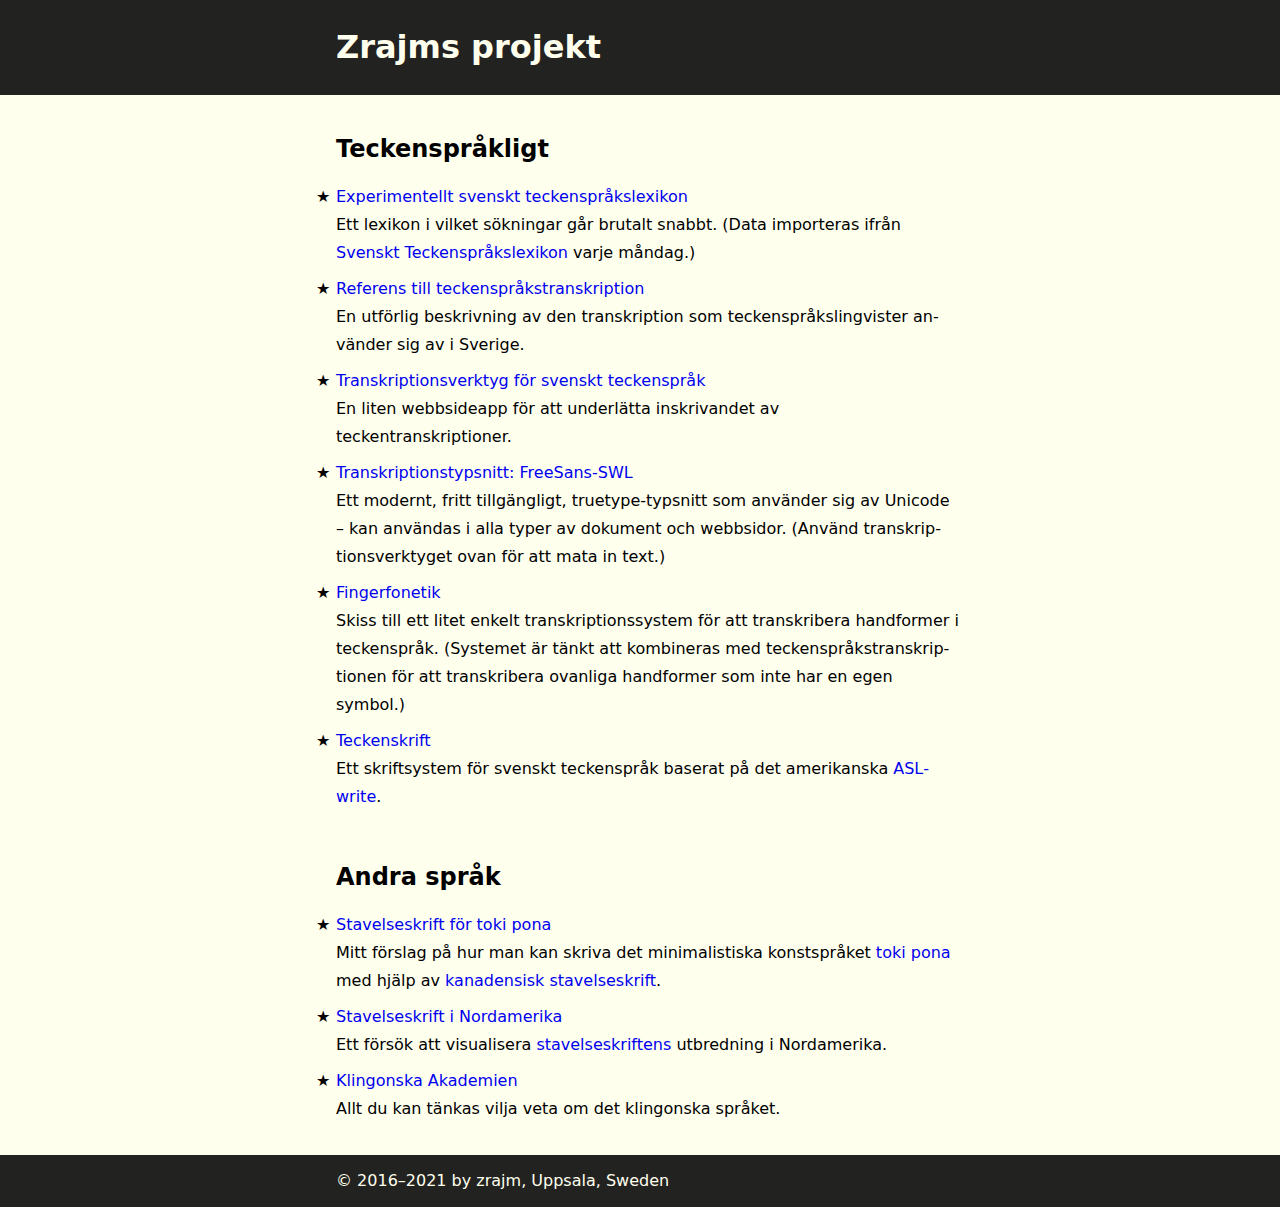
==== index.html @ 60e944eb "Fiddled a bit with CSS" ====
<!DOCTYPE html><!--*- ispell-dictionary: "sv"; js-indent-level: 2; css-indent-offset: 2 -*-->
<!-- Copyright (c) 2016–2021 by zrajm. License: GPLv2 -->
<meta charset="utf-8">
<meta name="viewport" content="width=device-width,initial-scale=1">
<meta name="description" content="Zrajm projekt: Mestadels saker om teckenspråk.">
<title>Zrajms projekt</title>
<link rel=icon href="data:,">
<style>
  @font-face {
    font-family: 'Noto Sans Display';
    font-style: normal;
    src: url('noto-sans-display.woff2');
    font-weight: 1 999;
    font-stretch: 1% 500%;
    font-display: swap;
  }
  @font-face {
    font-family: 'Noto Sans Display';
    font-style: italic;
    src: url('noto-sans-display-italic.woff2');
    font-weight: 1 999;
    font-stretch: 1% 500%;
    font-display: swap;
  }
  html {
    line-height: 1.75rem;
    background: #ffe;
    font-size: 16px;
    font-family: 'Noto Sans Display', sans;
    font-weight: 300;
  }
  body {
    max-width: 42rem;
    margin: auto;
  }
  header, footer {
    background: #000d;
    color: #ffe;
    padding: .75rem 1rem .75rem 2rem;
  }
  header { box-shadow: 0 -9999px 0 9999px #000d; margin-bottom: 1.5rem; }
  footer { box-shadow: 0 9999px 0 9999px #000d; margin-top: 1rem; }
  dl {
    padding: 0 1rem 1rem 2rem;
    hyphens: auto; -ms-hyphens: auto; -moz-hyphens: auto; -webkit-hyphens: auto;
  }
  dt:before {
    float: left;
    content: '★';
    position: relative;
    width: 0;
    left: -1.25rem;
  }
  dt {
    margin-top: .5rem;
    font-weight: 500;
  }
  dd {
    margin: 0;
  }
  a:not(:hover) { text-decoration: none; }
  h1 { font-size: 32px; font-weight: 800; }
  h2 { font-size: 24px; font-weight: 600; padding: 1rem 2rem 0; }
</style>
<header lang="sv">
  <h1>Zrajms projekt</h1>
</header>
<h2>Teckenspråkligt</h2>
<dl lang="sv">
  <dt><a href="/teckentranskription/lexicon.html">Experimentellt svenskt teckenspråkslexikon</a>
  <dd>Ett lexikon i vilket sökningar går brutalt snabbt. (Data importeras
    ifrån <a href="//teckensprakslexikon.su.se/">Svenskt
    Teckenspråkslexikon</a> varje måndag.)

  <dt><a href="/teckentranskription/intro.html">Referens till teckenspråkstranskription</a>
  <dd>En utförlig beskrivning av den transkription som teckenspråkslingvister
    använder sig av i Sverige.

  <dt><a href="/teckentranskription">Transkriptionsverktyg för svenskt teckenspråk</a>
  <dd>En liten webbsideapp för att underlätta inskrivandet av
    teckentranskriptioner.

  <dt><a href="/teckentranskription/freesans-swl.html">Transkriptionstypsnitt: FreeSans-SWL</a>
  <dd>Ett modernt, fritt tillgängligt, truetype-typsnitt som använder sig av
    Unicode – kan användas i alla typer av dokument och webbsidor. (Använd
    transkriptionsverktyget ovan för att mata in text.)

  <dt><a href="fingerfonetik/">Fingerfonetik</a>
  <dd>Skiss till ett litet enkelt transkriptionssystem för att transkribera
    handformer i teckenspråk. (Systemet är tänkt att kombineras med
    teckenspråkstranskriptionen för att transkribera ovanliga handformer som
    inte har en egen symbol.)

  <dt><a href="teckenskrift/">Teckenskrift</a>
  <dd>Ett skriftsystem för svenskt teckenspråk baserat på det
    amerikanska <a href="//aslwrite.com/">ASLwrite</a>.
</dl>
<h2>Andra språk</h2>
<dl lang="sv">
  <dt><a href="toki-pona-syllabics/">Stavelseskrift för toki pona</a>
  <dd>Mitt förslag på hur man kan skriva det minimalistiska
    konstspråket <a href="//en.wikipedia.org/wiki/Toki_Pona">toki pona</a> med
    hjälp
    av <a href="//en.wikipedia.org/wiki/Canadian_Aboriginal_syllabics">kanadensisk
    stavelseskrift</a>.

  <dt><a href="langtree/">Stavelseskrift i Nordamerika</a>
  <dd>Ett försök att
    visualisera <a href="//en.wikipedia.org/wiki/Canadian_Aboriginal_syllabics">stavelseskriftens</a>
    utbredning i Nordamerika.

  <dt><a href="http://klingonska.org">Klingonska Akademien</a>
  <dd>Allt du kan tänkas vilja veta om det klingonska språket.
</dl>
<footer>© 2016–2021 by zrajm, Uppsala, Sweden</footer>
<!--[eof]-->
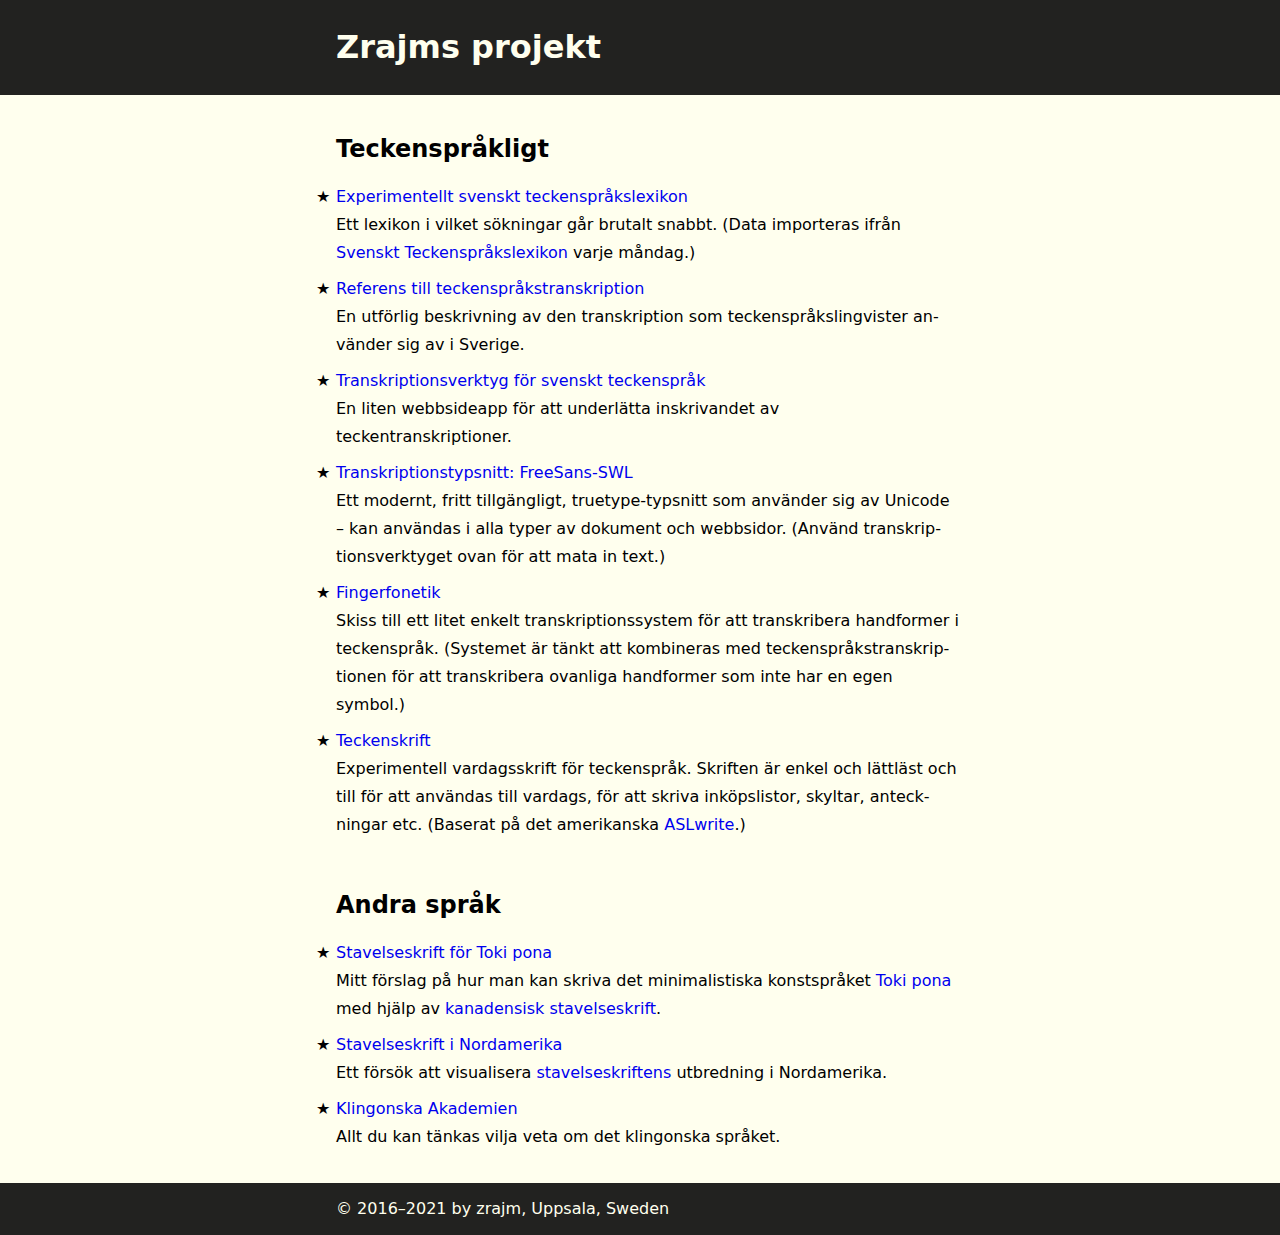
==== commit cd95730f: "Updated description of 'teckenskrift'" ====
--- a/index.html
+++ b/index.html
@@ -92,14 +92,16 @@
     inte har en egen symbol.)
 
   <dt><a href="teckenskrift/">Teckenskrift</a>
-  <dd>Ett skriftsystem för svenskt teckenspråk baserat på det
-    amerikanska <a href="//aslwrite.com/">ASLwrite</a>.
+  <dd>Experimentell vardagsskrift för teckenspråk. Skriften är enkel och
+    lättläst och till för att användas till vardags, för att skriva
+    inköpslistor, skyltar, anteckningar etc. (Baserat på det
+    amerikanska <a href="//aslwrite.com/">ASLwrite</a>.)
 </dl>
 <h2>Andra språk</h2>
 <dl lang="sv">
-  <dt><a href="toki-pona-syllabics/">Stavelseskrift för toki pona</a>
+  <dt><a href="toki-pona-syllabics/">Stavelseskrift för Toki pona</a>
   <dd>Mitt förslag på hur man kan skriva det minimalistiska
-    konstspråket <a href="//en.wikipedia.org/wiki/Toki_Pona">toki pona</a> med
+    konstspråket <a href="//en.wikipedia.org/wiki/Toki_Pona">Toki pona</a> med
     hjälp
     av <a href="//en.wikipedia.org/wiki/Canadian_Aboriginal_syllabics">kanadensisk
     stavelseskrift</a>.
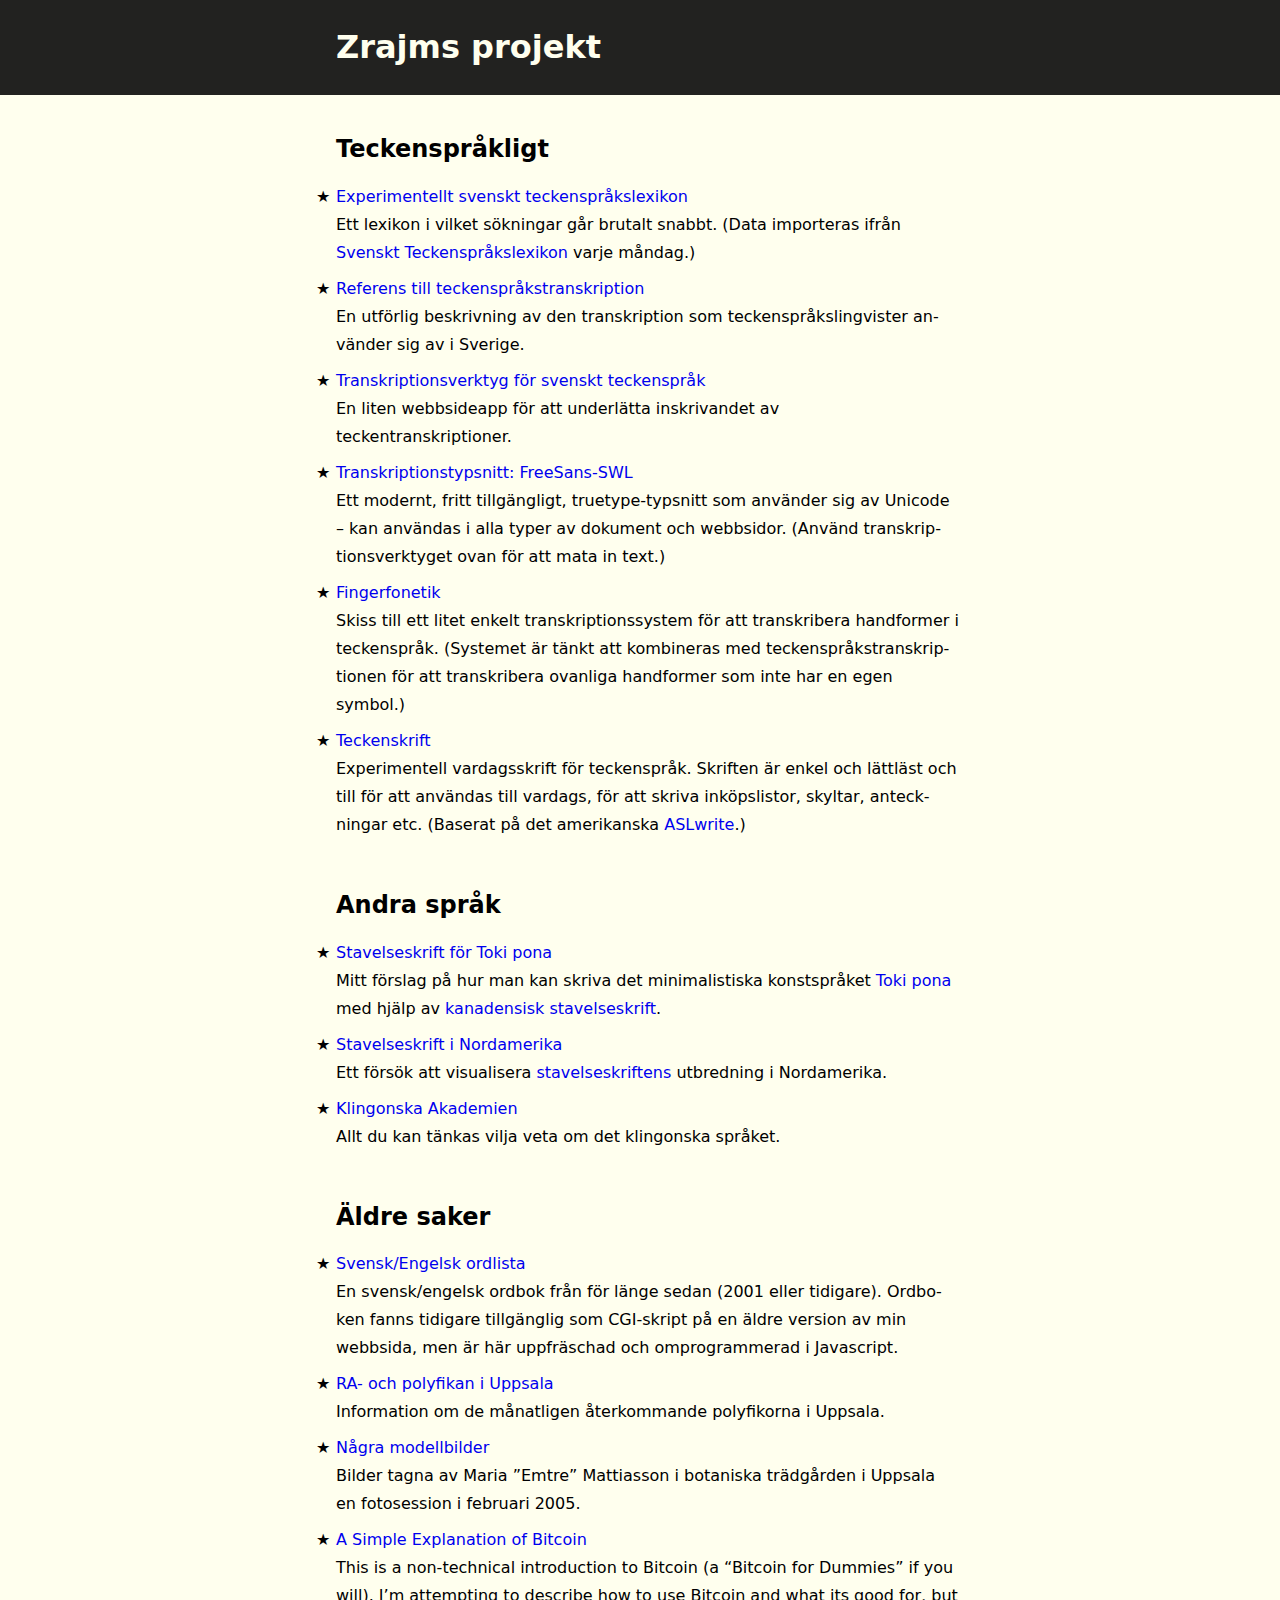
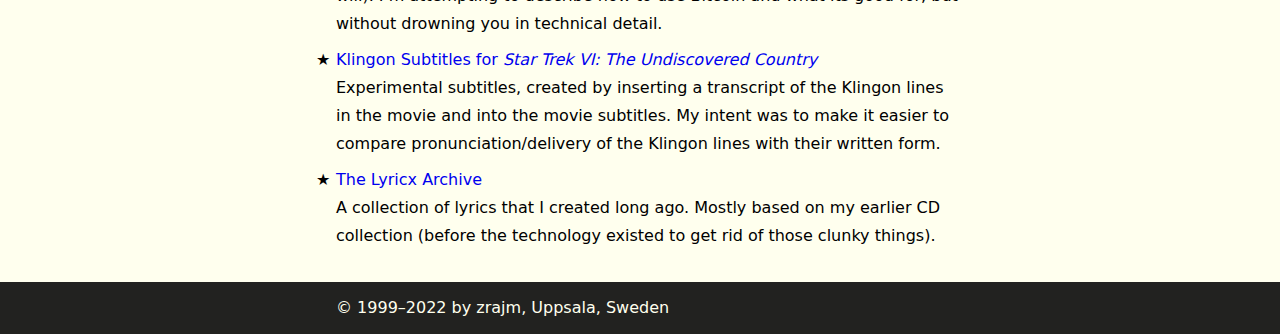
==== commit 958f05e2: "Added link to Klingon subtitles for ST6" ====
--- a/index.html
+++ b/index.html
@@ -1,5 +1,5 @@
 <!DOCTYPE html><!--*- ispell-dictionary: "sv"; js-indent-level: 2; css-indent-offset: 2 -*-->
-<!-- Copyright (c) 2016–2021 by zrajm. License: GPLv2 -->
+<!-- Copyright (c) 1999–2022 by zrajm. License: GPLv2 -->
 <meta charset="utf-8">
 <meta name="viewport" content="width=device-width,initial-scale=1">
 <meta name="description" content="Zrajm projekt: Mestadels saker om teckenspråk.">
@@ -114,5 +114,36 @@
   <dt><a href="http://klingonska.org">Klingonska Akademien</a>
   <dd>Allt du kan tänkas vilja veta om det klingonska språket.
 </dl>
-<footer>© 2016–2021 by zrajm, Uppsala, Sweden</footer>
+<h2>Äldre saker</h2>
+<dl lang="sv">
+  <dt><a href="dict/">Svensk/<wbr>Engelsk ordlista</a>
+  <dd>En svensk/<wbr>engelsk ordbok från för länge sedan (2001 eller tidigare).
+    Ordboken fanns tidigare tillgänglig som CGI-skript på en äldre version av
+    min webbsida, men är här uppfräschad och omprogrammerad i Javascript.
+
+  <dt><a href="poly/">RA- och polyfikan i Uppsala</a>
+    <dd>Information om de månatligen återkommande polyfikorna i Uppsala.
+
+  <dt><a href="emtre/">Några modellbilder</a>
+    <dd>Bilder tagna av Maria ”Emtre” Mattiasson i botaniska trädgården i
+      Uppsala en fotosession i februari 2005.
+
+  <dt lang="en"><a href="bitcoin/">A Simple Explanation of Bitcoin</a>
+    <dd>This is a non-technical introduction to Bitcoin (a “Bitcoin for
+    Dummies” if you will). I’m attempting to describe how to use Bitcoin and
+    what its good for, but without drowning you in technical detail.
+
+  <dt lang="en"><a href="st6/">Klingon Subtitles for <i>Star Trek VI: The
+      Undiscovered Country</i></a>
+    <dd>Experimental subtitles, created by inserting a transcript of the
+    Klingon lines in the movie and into the movie subtitles. My intent was to
+    make it easier to compare pronunciation/<wbr>delivery of the Klingon lines
+    with their written form.
+
+  <dt lang="en"><a href="lyricx/">The Lyricx Archive</a>
+    <dd>A collection of lyrics that I created long ago. Mostly based on my
+    earlier CD collection (before the technology existed to get rid of those
+    clunky things).
+</dl>
+<footer>© 1999–2022 by zrajm, Uppsala, Sweden</footer>
 <!--[eof]-->
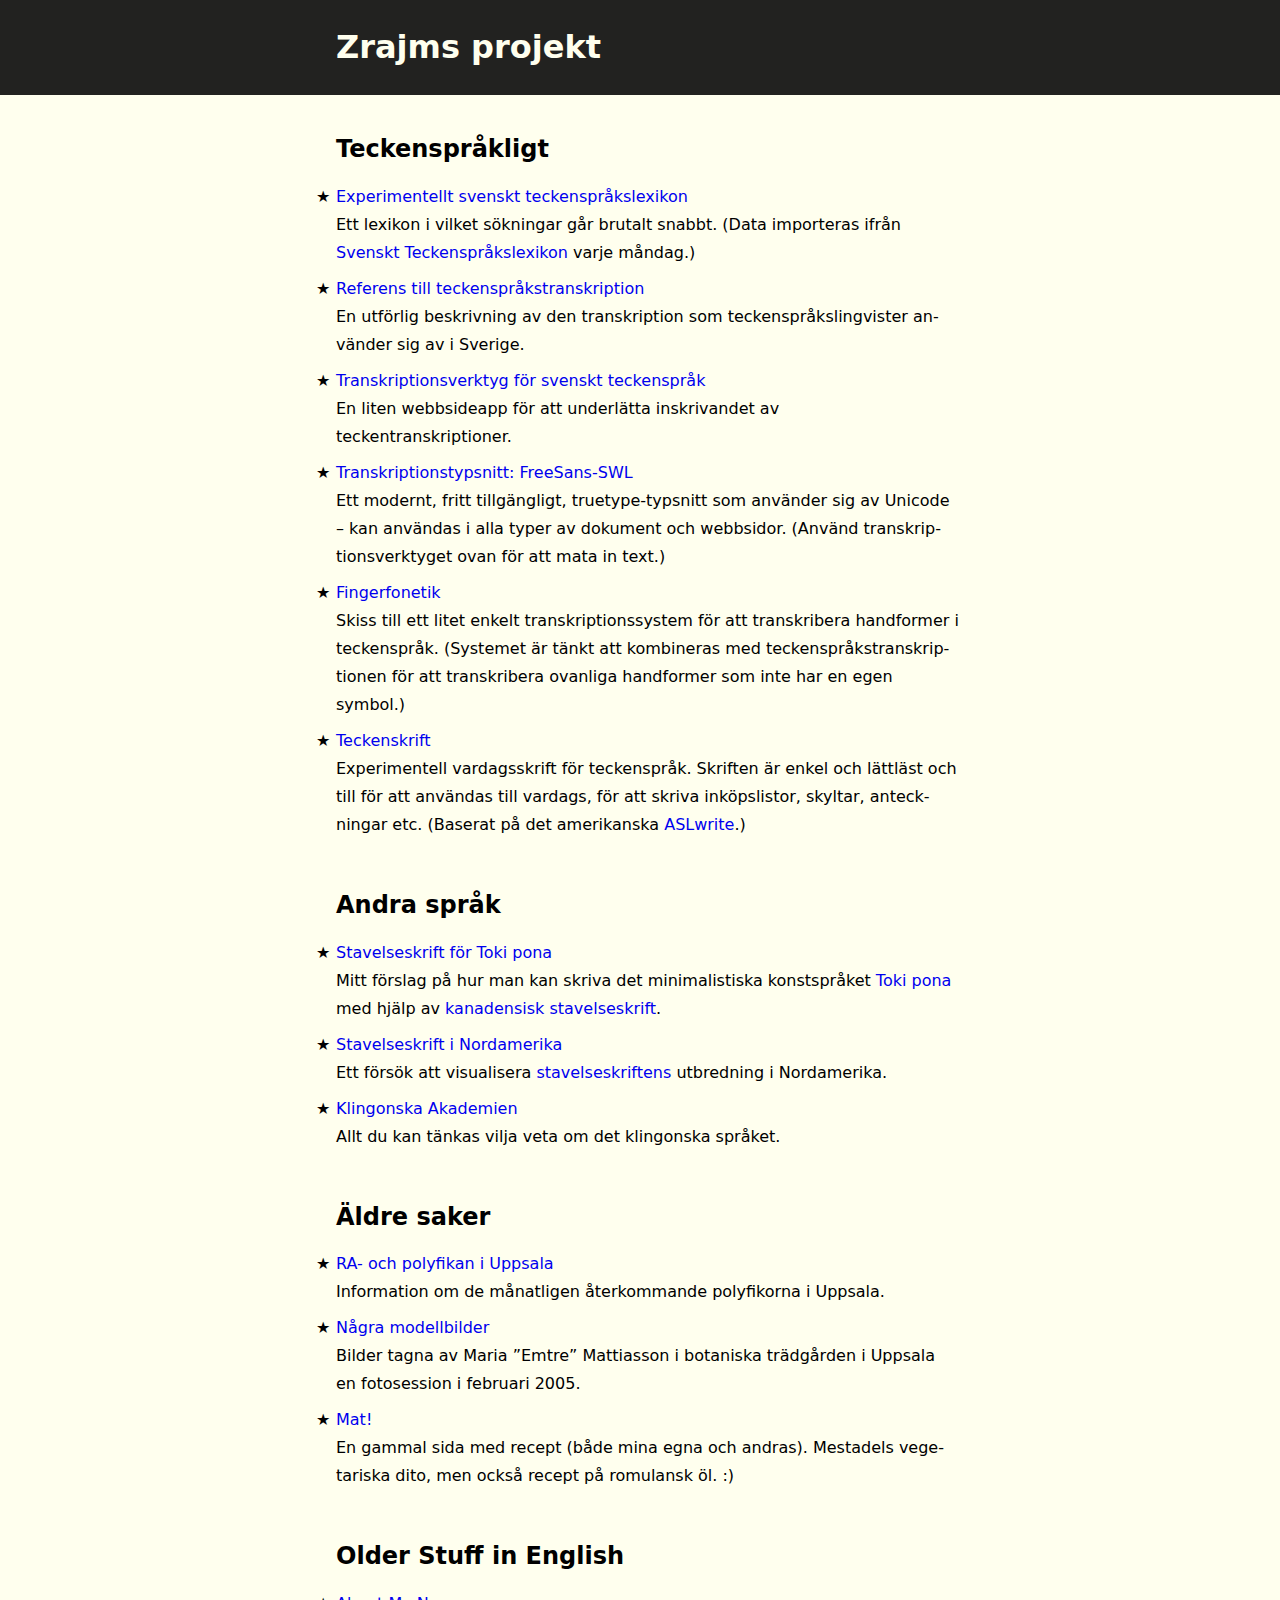
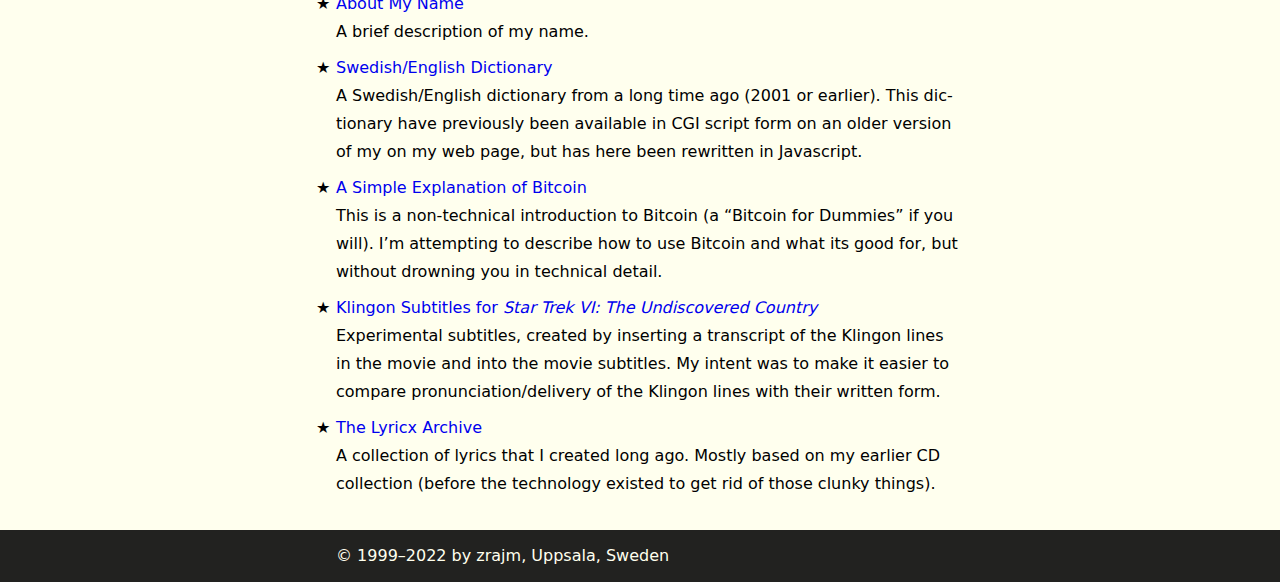
==== commit 72663423: "Added link to old recipe page" ====
--- a/index.html
+++ b/index.html
@@ -116,11 +116,6 @@
 </dl>
 <h2>Äldre saker</h2>
 <dl lang="sv">
-  <dt><a href="dict/">Svensk/<wbr>Engelsk ordlista</a>
-  <dd>En svensk/<wbr>engelsk ordbok från för länge sedan (2001 eller tidigare).
-    Ordboken fanns tidigare tillgänglig som CGI-skript på en äldre version av
-    min webbsida, men är här uppfräschad och omprogrammerad i Javascript.
-
   <dt><a href="poly/">RA- och polyfikan i Uppsala</a>
     <dd>Information om de månatligen återkommande polyfikorna i Uppsala.
 
@@ -128,19 +123,35 @@
     <dd>Bilder tagna av Maria ”Emtre” Mattiasson i botaniska trädgården i
       Uppsala en fotosession i februari 2005.
 
-  <dt lang="en"><a href="bitcoin/">A Simple Explanation of Bitcoin</a>
+  <dt><a href="mat/">Mat!</a>
+    <dd>En gammal sida med recept (både mina egna och andras). Mestadels
+    vegetariska dito, men också recept på romulansk öl. :)
+</dl>
+
+<h2 lang="en">Older Stuff in English</h2>
+<dl lang="en">
+  <dt><a href="name/">About My Name</a>
+  <dd>A brief description of my name.
+
+  <dt><a href="dict/">Swedish/<wbr>English Dictionary</a>
+  <dd>A Swedish/<wbr>English dictionary from a long time ago (2001 or earlier).
+    This dictionary have previously been available in CGI script form on an
+    older version of my on my web page, but has here been rewritten in
+    Javascript.
+
+  <dt><a href="bitcoin/">A Simple Explanation of Bitcoin</a>
     <dd>This is a non-technical introduction to Bitcoin (a “Bitcoin for
     Dummies” if you will). I’m attempting to describe how to use Bitcoin and
     what its good for, but without drowning you in technical detail.
 
-  <dt lang="en"><a href="st6/">Klingon Subtitles for <i>Star Trek VI: The
-      Undiscovered Country</i></a>
+  <dt><a href="st6/">Klingon Subtitles for <i>Star Trek VI: The Undiscovered
+      Country</i></a>
     <dd>Experimental subtitles, created by inserting a transcript of the
     Klingon lines in the movie and into the movie subtitles. My intent was to
     make it easier to compare pronunciation/<wbr>delivery of the Klingon lines
     with their written form.
 
-  <dt lang="en"><a href="lyricx/">The Lyricx Archive</a>
+  <dt><a href="lyricx/">The Lyricx Archive</a>
     <dd>A collection of lyrics that I created long ago. Mostly based on my
     earlier CD collection (before the technology existed to get rid of those
     clunky things).
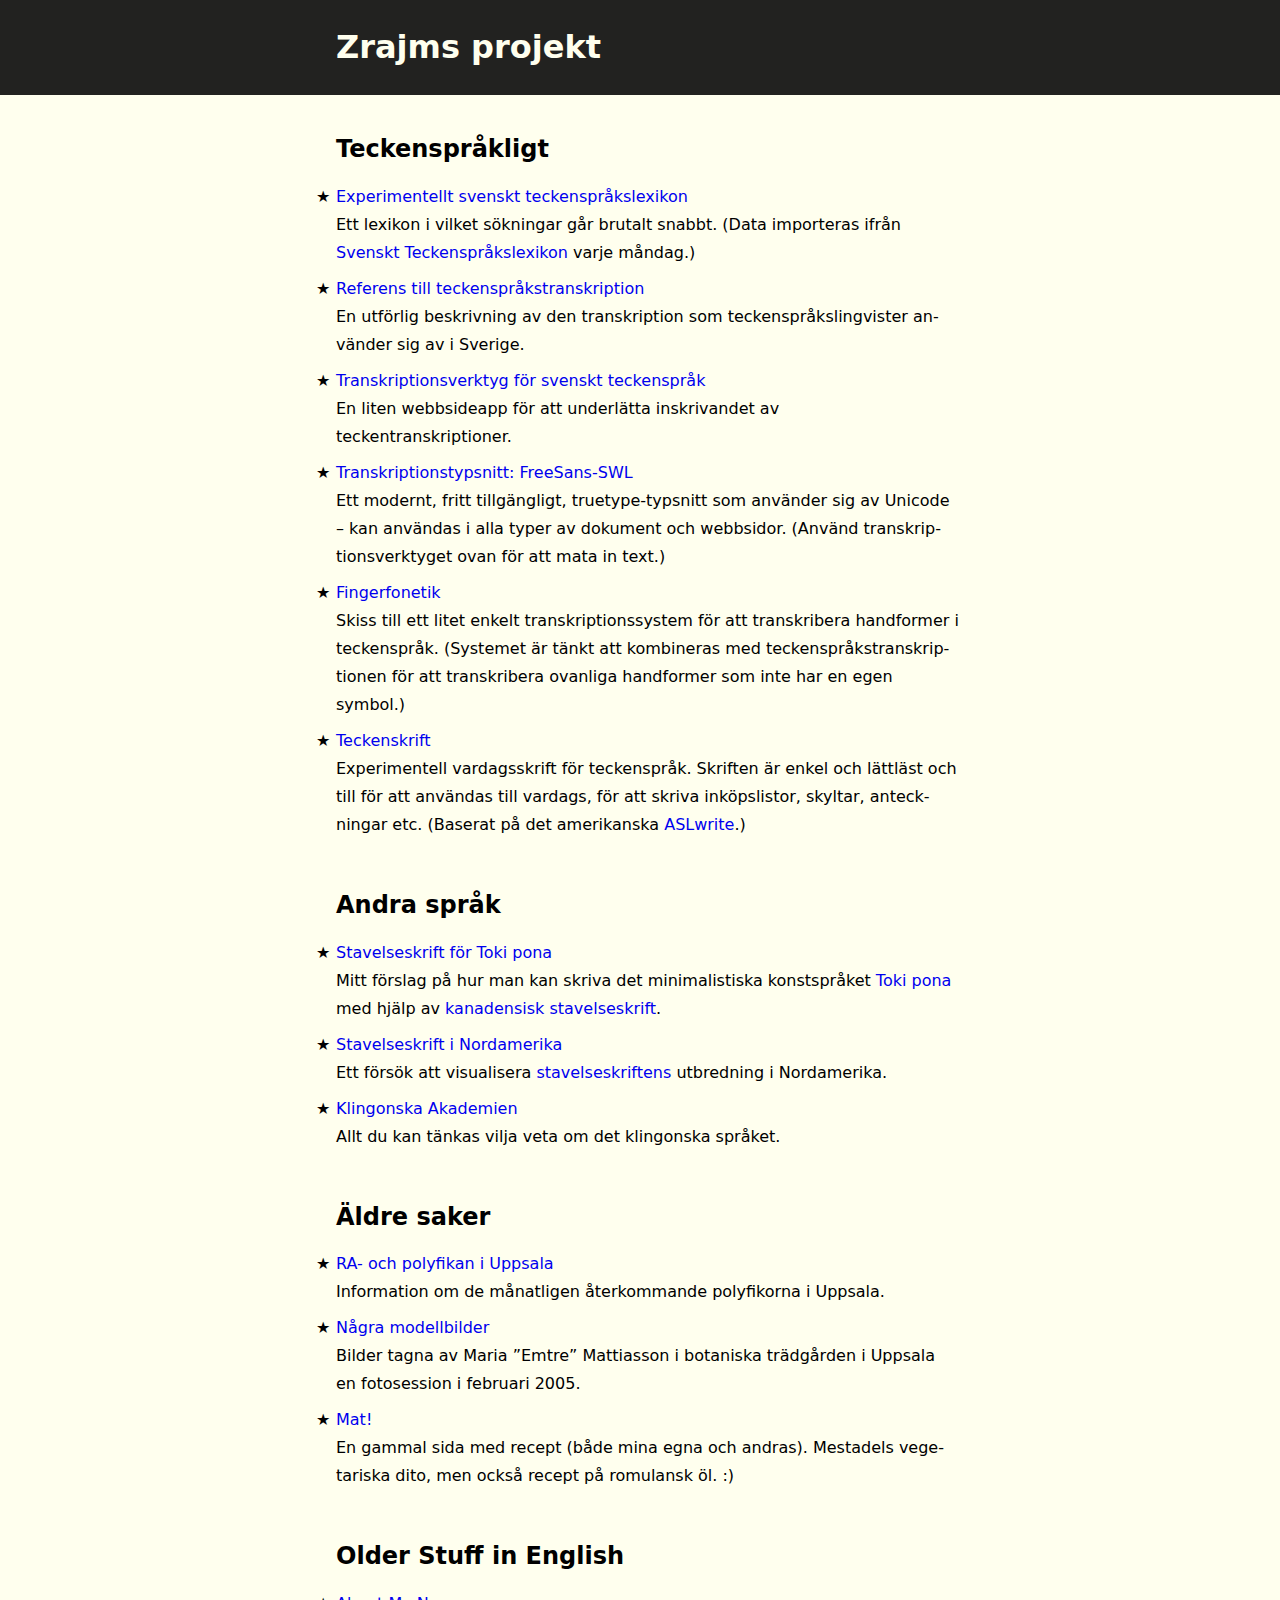
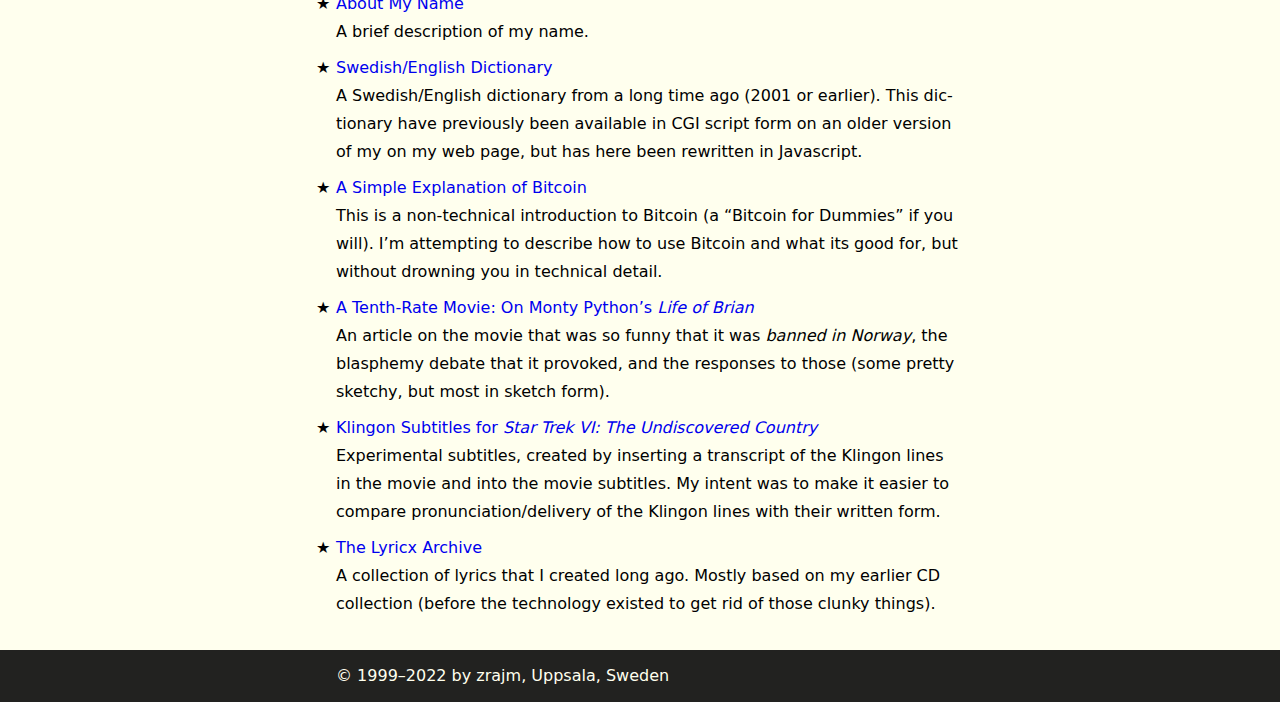
==== commit 9006046a: "Some HTML indentation/line wrapping cleanup" ====
--- a/index.html
+++ b/index.html
@@ -140,19 +140,25 @@
     Javascript.
 
   <dt><a href="bitcoin/">A Simple Explanation of Bitcoin</a>
-    <dd>This is a non-technical introduction to Bitcoin (a “Bitcoin for
+  <dd>This is a non-technical introduction to Bitcoin (a “Bitcoin for
     Dummies” if you will). I’m attempting to describe how to use Bitcoin and
     what its good for, but without drowning you in technical detail.
 
+  <dt><a href="tenth-rate-movie/">A Tenth-Rate Movie: On Monty Python’s <i>Life
+    of Brian</i></a>
+  <dd>An article on the movie that was so funny that it was <i>banned in
+    Norway</i>, the blasphemy debate that it provoked, and the responses to
+    those (some pretty sketchy, but most in sketch form).
+
   <dt><a href="st6/">Klingon Subtitles for <i>Star Trek VI: The Undiscovered
       Country</i></a>
-    <dd>Experimental subtitles, created by inserting a transcript of the
-    Klingon lines in the movie and into the movie subtitles. My intent was to
-    make it easier to compare pronunciation/<wbr>delivery of the Klingon lines
-    with their written form.
+  <dd>Experimental subtitles, created by inserting a transcript of the Klingon
+    lines in the movie and into the movie subtitles. My intent was to make it
+    easier to compare pronunciation/<wbr>delivery of the Klingon lines with
+    their written form.
 
   <dt><a href="lyricx/">The Lyricx Archive</a>
-    <dd>A collection of lyrics that I created long ago. Mostly based on my
+  <dd>A collection of lyrics that I created long ago. Mostly based on my
     earlier CD collection (before the technology existed to get rid of those
     clunky things).
 </dl>
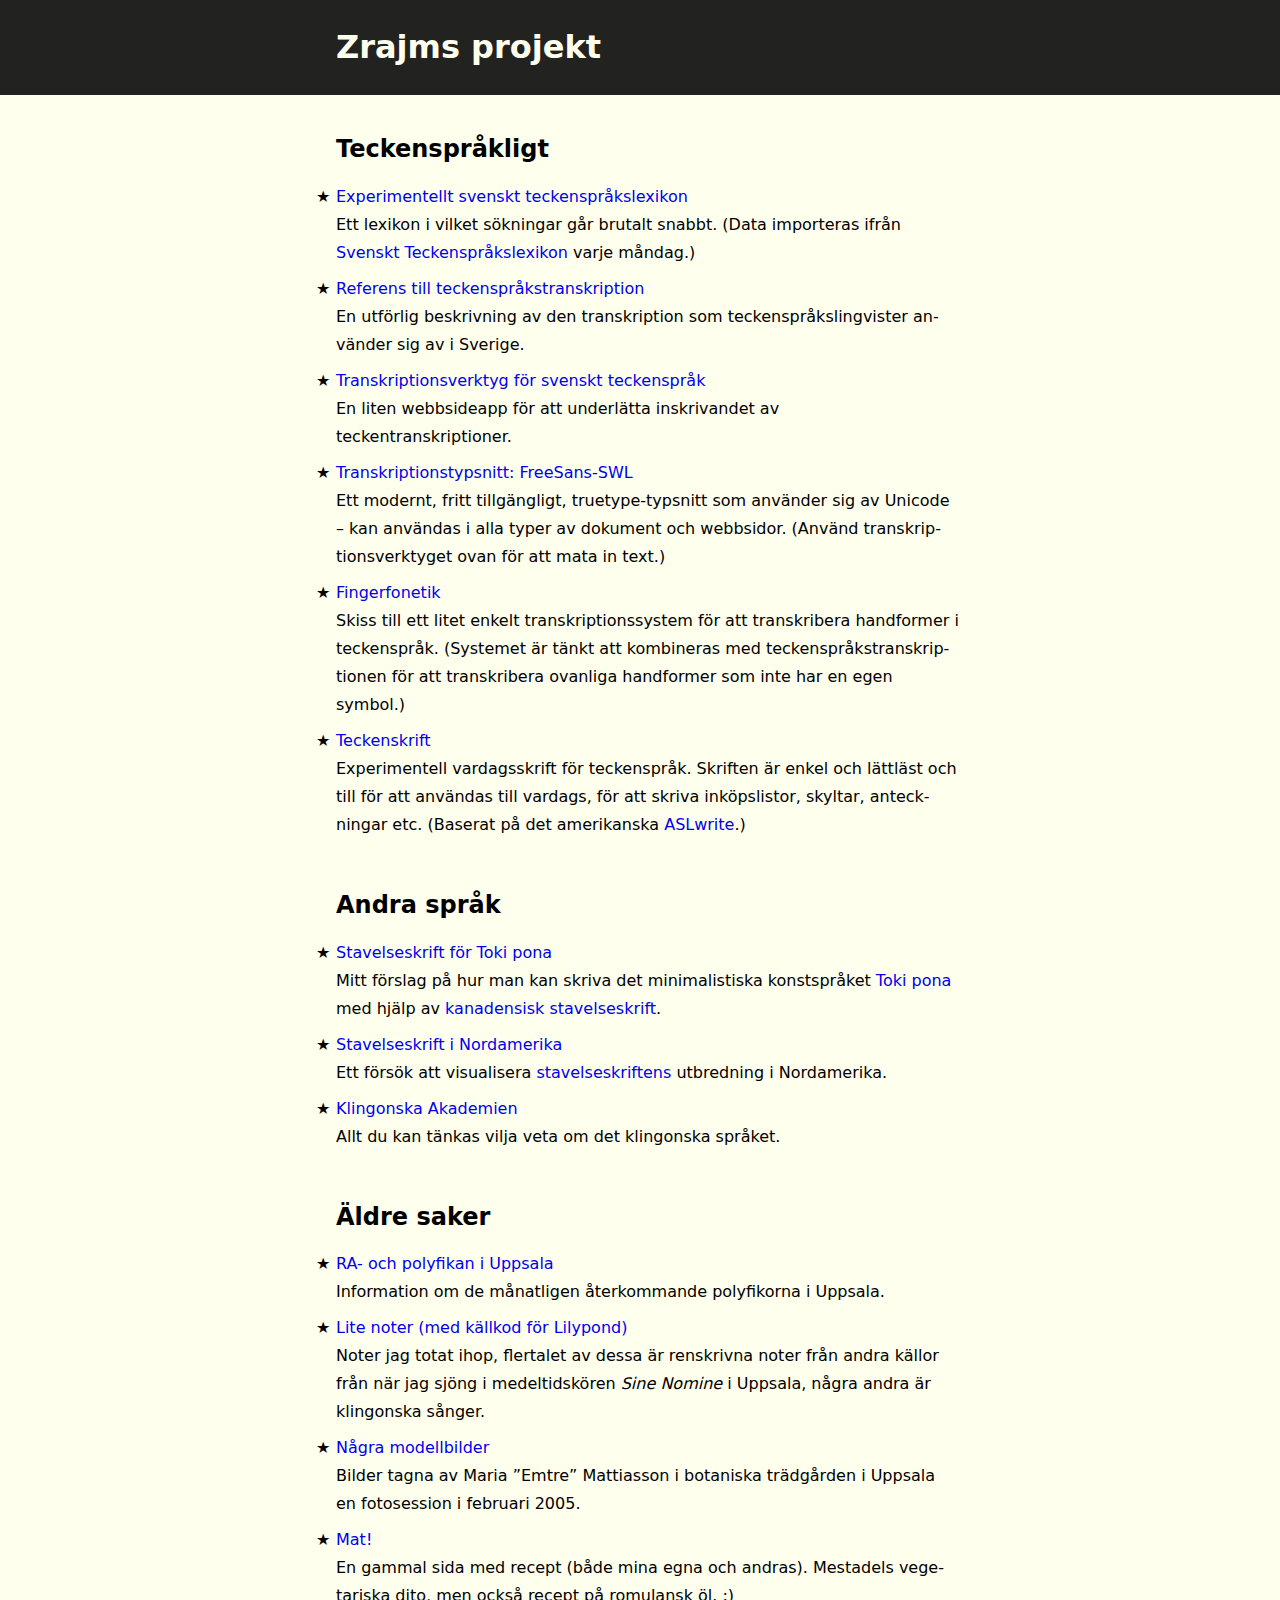
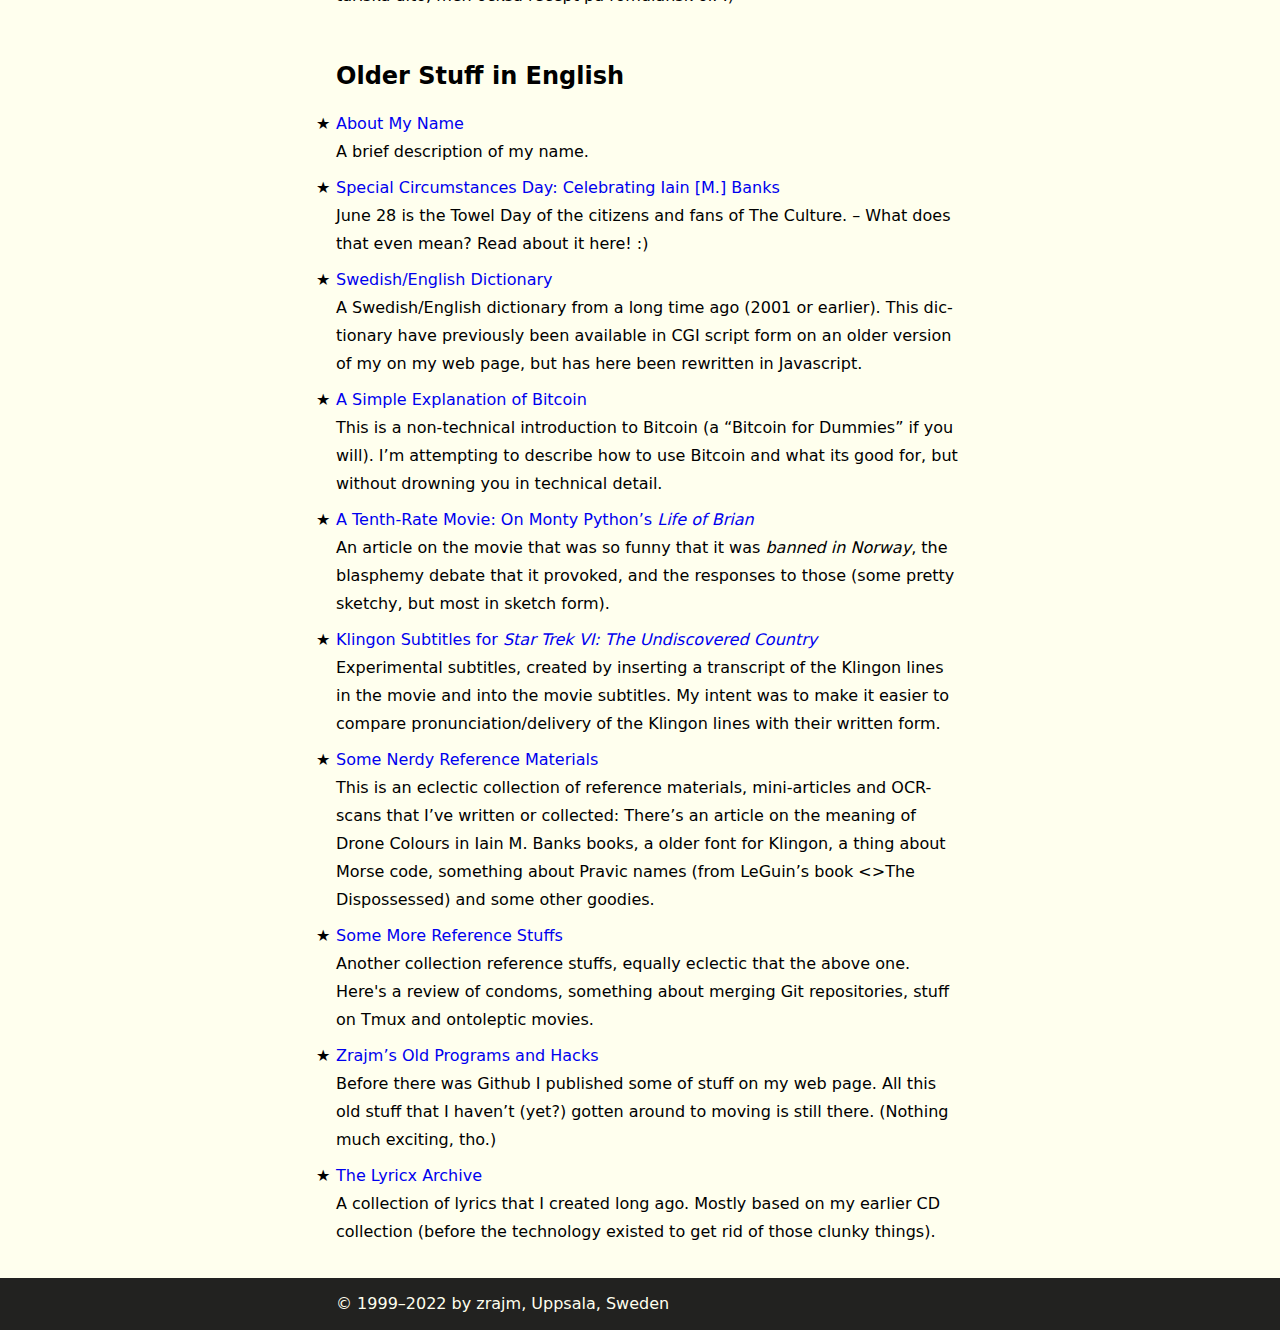
==== commit fccbf2b1: "Added links to songs and some old articles" ====
--- a/index.html
+++ b/index.html
@@ -119,9 +119,14 @@
   <dt><a href="poly/">RA- och polyfikan i Uppsala</a>
     <dd>Information om de månatligen återkommande polyfikorna i Uppsala.
 
+  <dt><a href="songs/">Lite noter (med källkod för Lilypond)</a>
+  <dd>Noter jag totat ihop, flertalet av dessa är renskrivna noter från andra
+    källor från när jag sjöng i medeltidskören <i>Sine Nomine</i> i Uppsala,
+    några andra är klingonska sånger.
+
   <dt><a href="emtre/">Några modellbilder</a>
-    <dd>Bilder tagna av Maria ”Emtre” Mattiasson i botaniska trädgården i
-      Uppsala en fotosession i februari 2005.
+  <dd>Bilder tagna av Maria ”Emtre” Mattiasson i botaniska trädgården i
+    Uppsala en fotosession i februari 2005.
 
   <dt><a href="mat/">Mat!</a>
     <dd>En gammal sida med recept (både mina egna och andras). Mestadels
@@ -132,6 +137,11 @@
 <dl lang="en">
   <dt><a href="name/">About My Name</a>
   <dd>A brief description of my name.
+
+  <dt><a href="sc-day/">Special Circumstances Day: Celebrating Iain [M.]
+    Banks</a>
+  <dd>June 28 is the Towel Day of the citizens and fans of The Culture. – What
+    does that even mean? Read about it here! :)
 
   <dt><a href="dict/">Swedish/<wbr>English Dictionary</a>
   <dd>A Swedish/<wbr>English dictionary from a long time ago (2001 or earlier).
@@ -157,6 +167,23 @@
     easier to compare pronunciation/<wbr>delivery of the Klingon lines with
     their written form.
 
+  <dt><a href="nerd/">Some Nerdy Reference Materials</a>
+  <dd>This is an eclectic collection of reference materials, mini-articles and
+    OCR-scans that I’ve written or collected: There’s an article on the meaning
+    of Drone Colours in Iain M. Banks books, a older font for Klingon, a thing
+    about Morse code, something about Pravic names (from LeGuin’s book <>The
+    Dispossessed</i>) and some other goodies.
+
+  <dt><a href="ref/">Some More Reference Stuffs</a>
+  <dd>Another collection reference stuffs, equally eclectic that the above one.
+    Here's a review of condoms, something about merging Git repositories, stuff
+    on Tmux and ontoleptic movies.
+
+  <dt><a href="programs/">Zrajm’s Old Programs and Hacks</a>
+  <dd>Before there was Github I published some of stuff on my web page. All
+    this old stuff that I haven’t (yet?) gotten around to moving is still
+    there. (Nothing much exciting, tho.)
+
   <dt><a href="lyricx/">The Lyricx Archive</a>
   <dd>A collection of lyrics that I created long ago. Mostly based on my
     earlier CD collection (before the technology existed to get rid of those
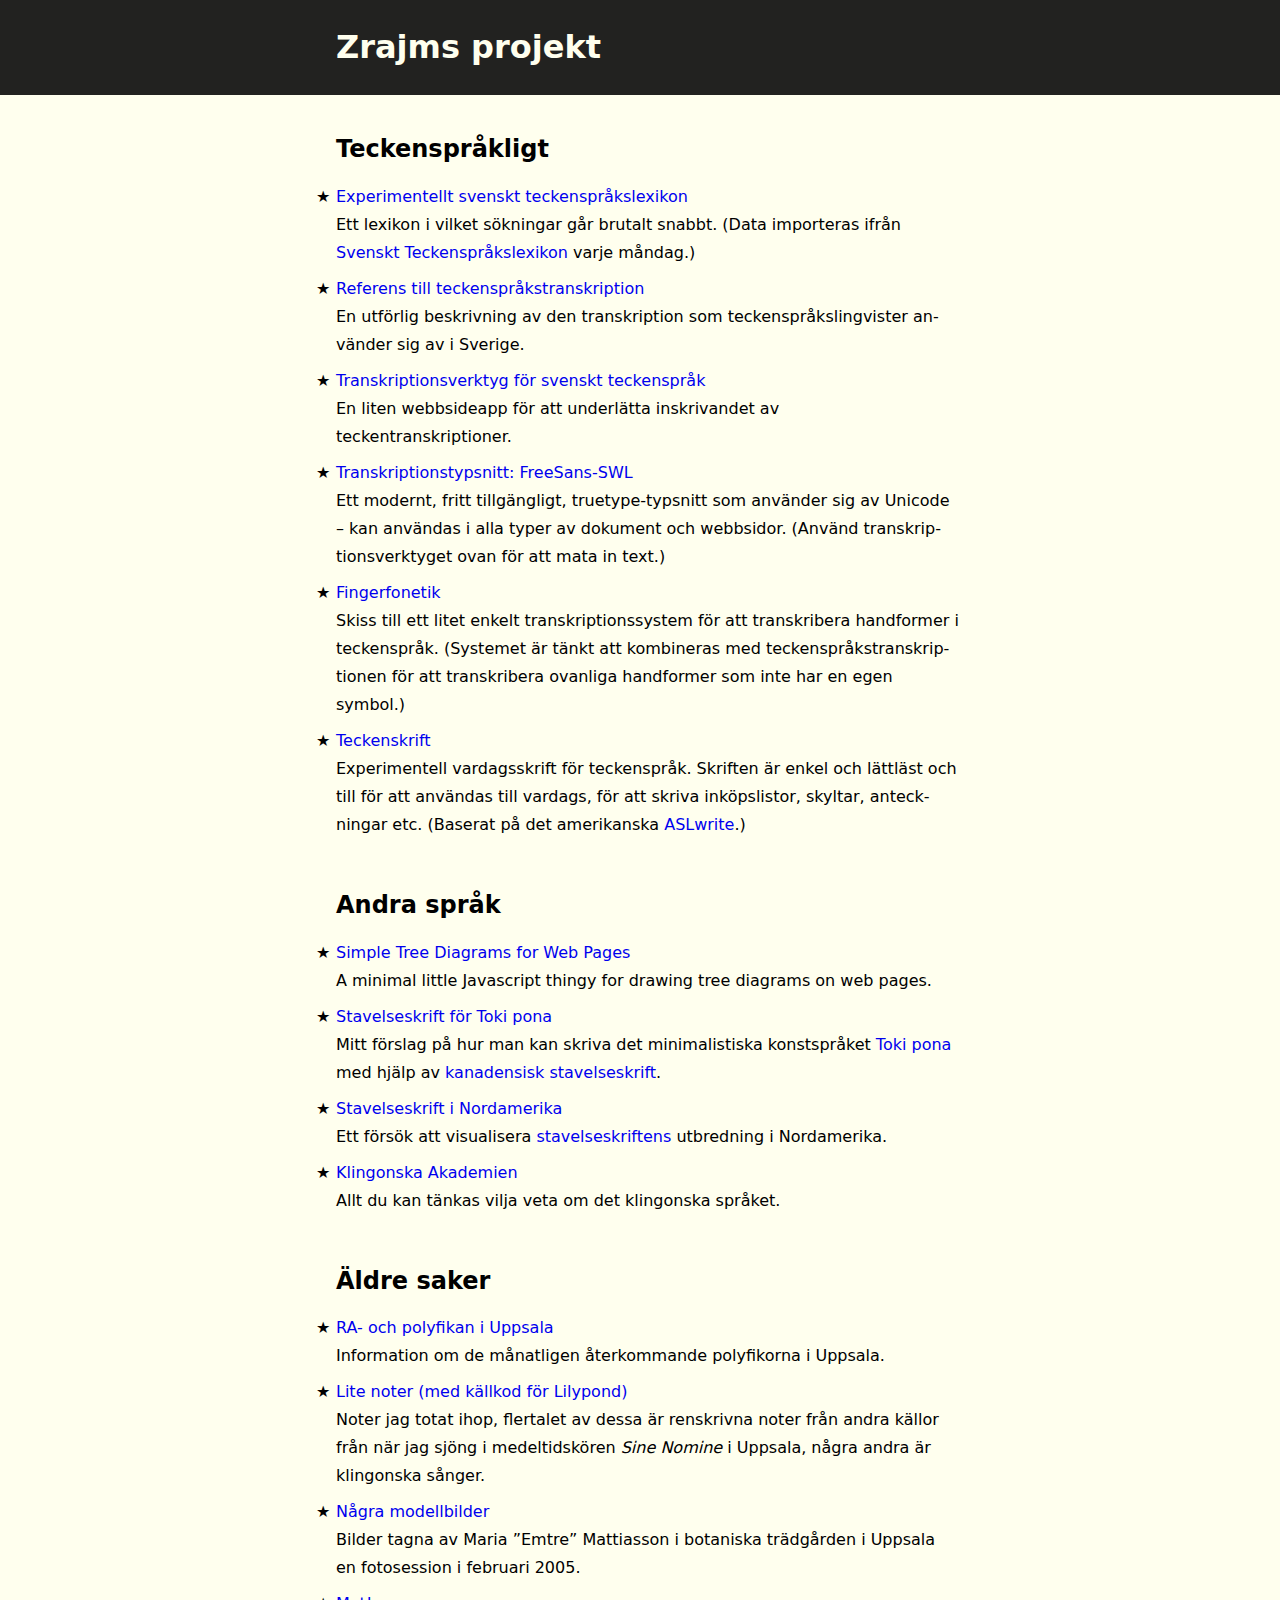
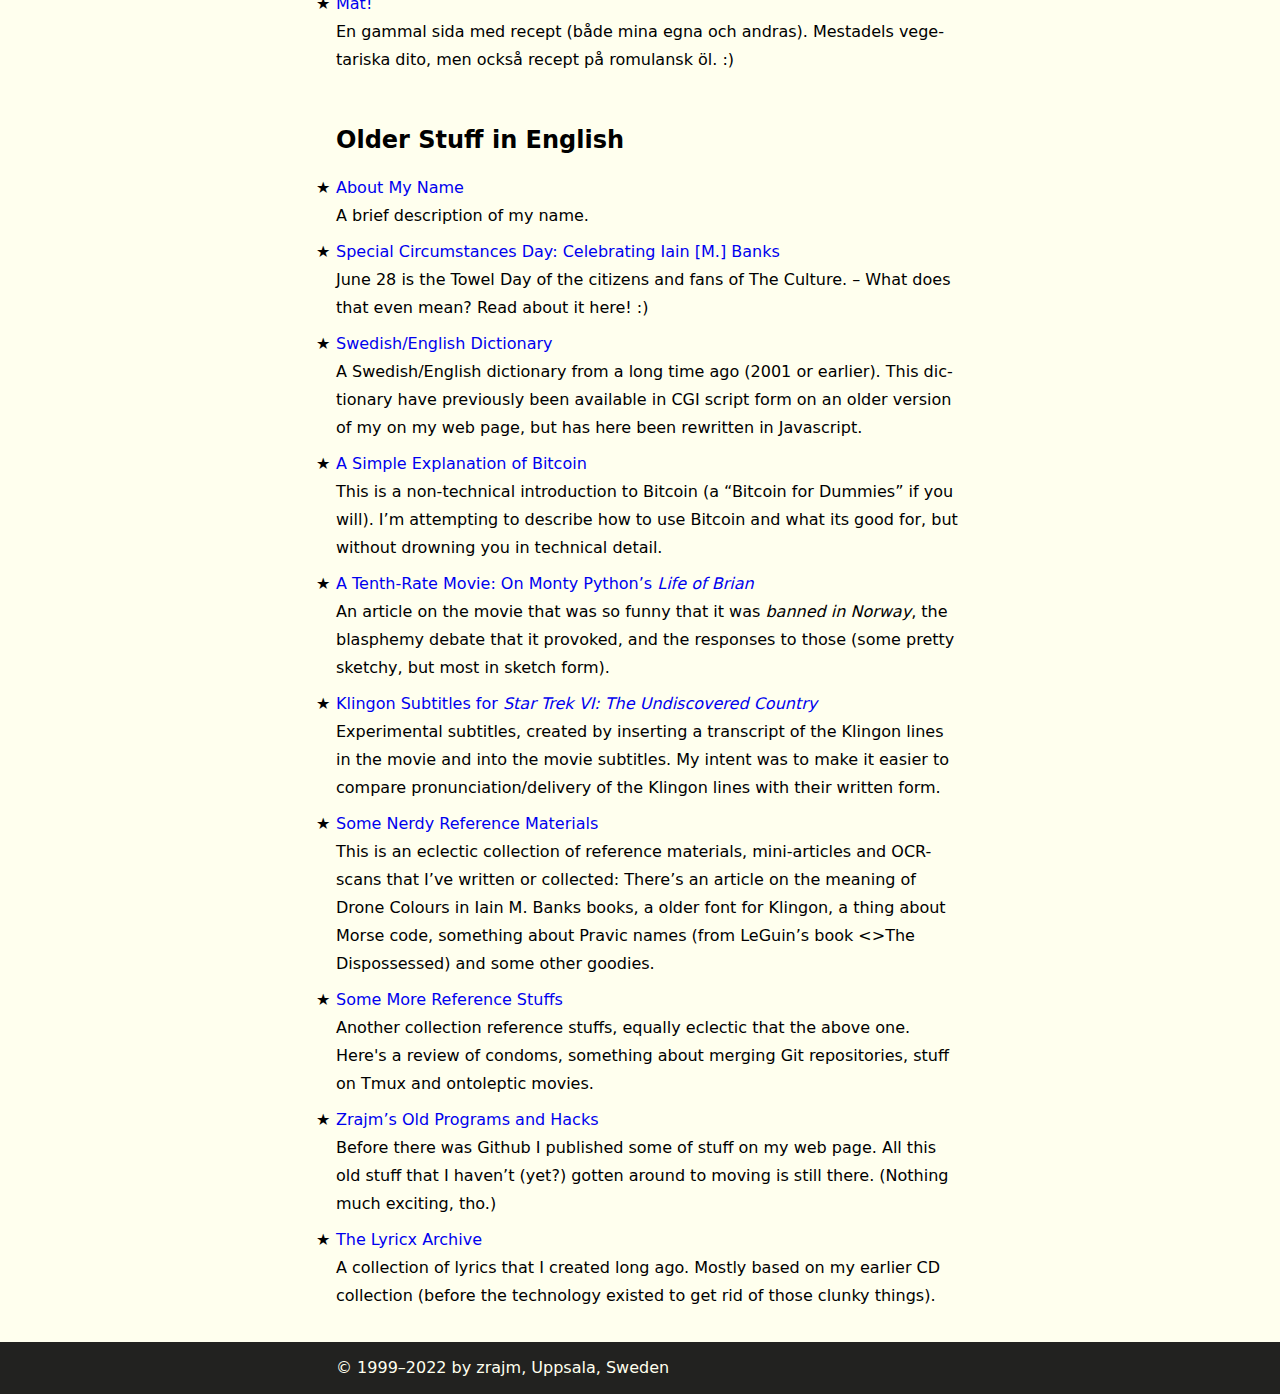
==== commit c788d8be: "Added link to HTML tree diagram page" ====
--- a/index.html
+++ b/index.html
@@ -99,6 +99,10 @@
 </dl>
 <h2>Andra språk</h2>
 <dl lang="sv">
+  <dt lang="en"><a href="tree/">Simple Tree Diagrams for Web Pages</a>
+  <dd lang="en">A minimal little Javascript thingy for drawing tree diagrams on
+    web pages.
+
   <dt><a href="toki-pona-syllabics/">Stavelseskrift för Toki pona</a>
   <dd>Mitt förslag på hur man kan skriva det minimalistiska
     konstspråket <a href="//en.wikipedia.org/wiki/Toki_Pona">Toki pona</a> med
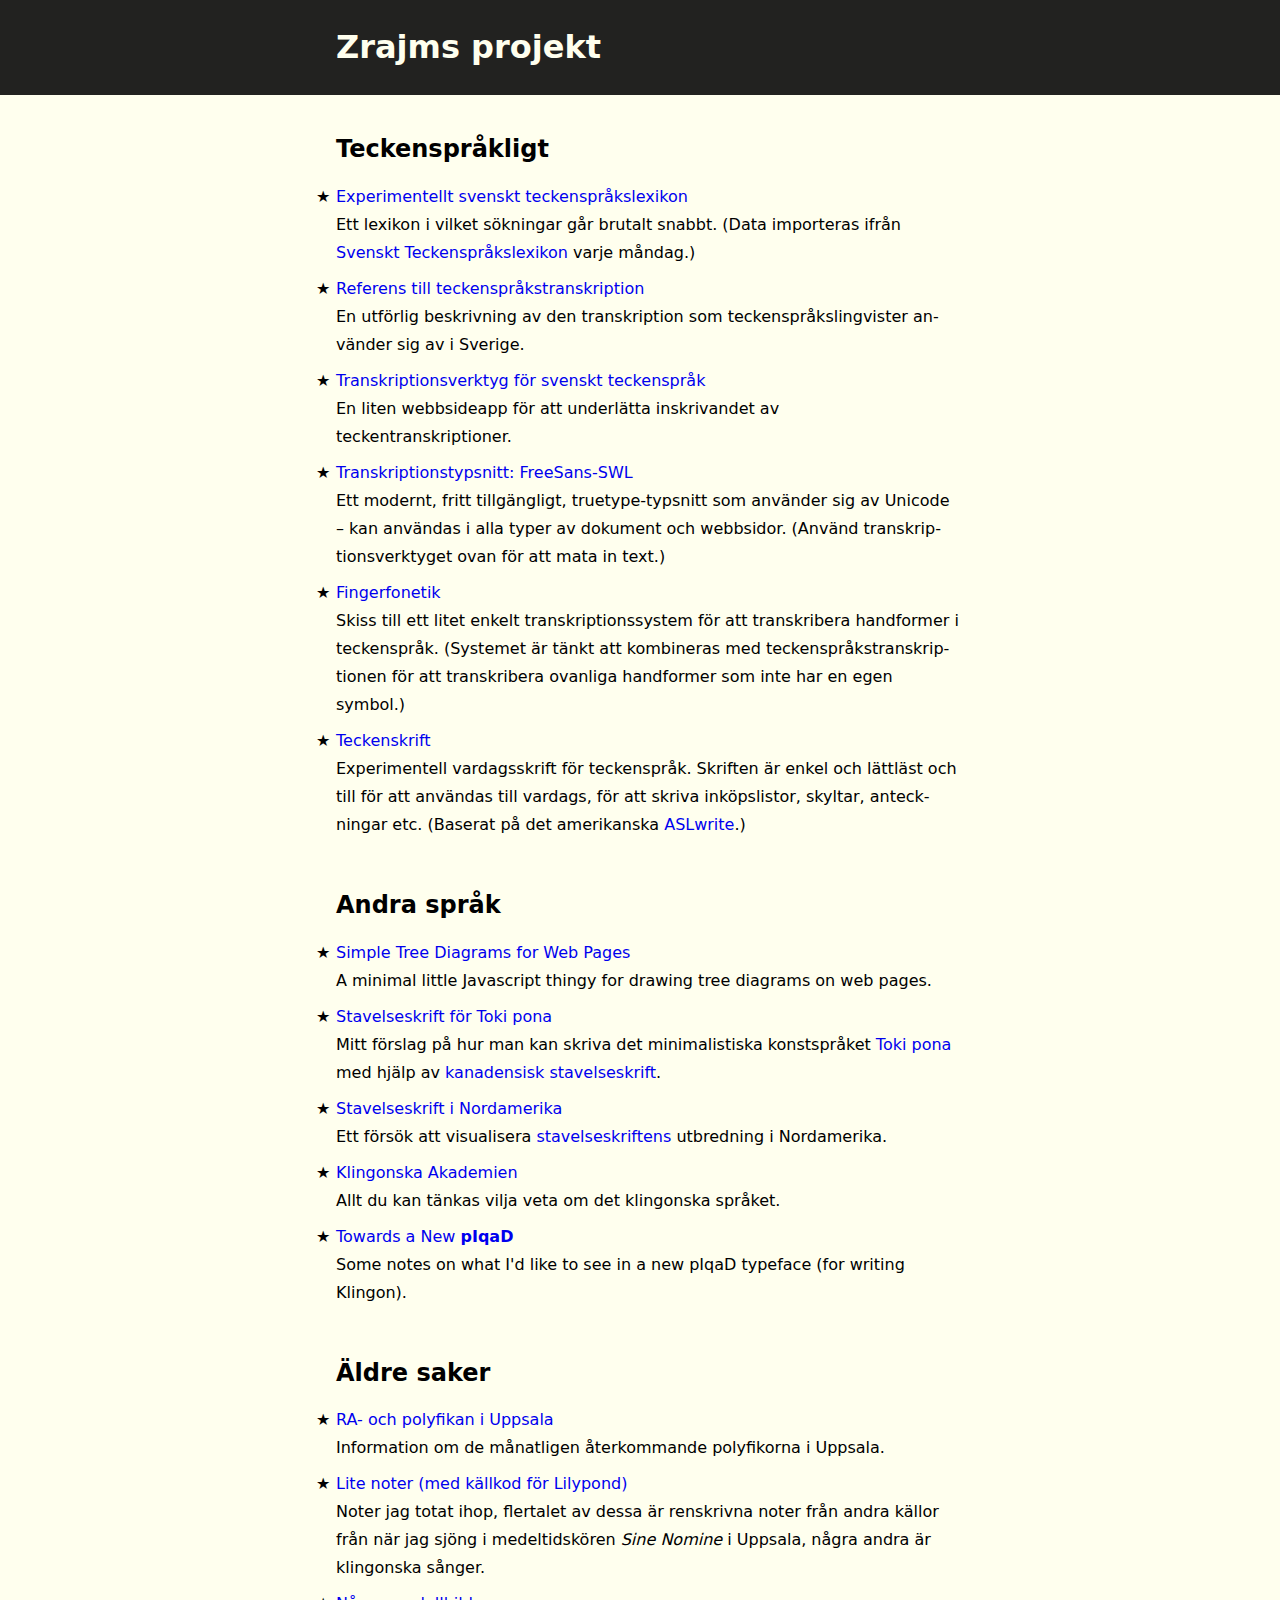
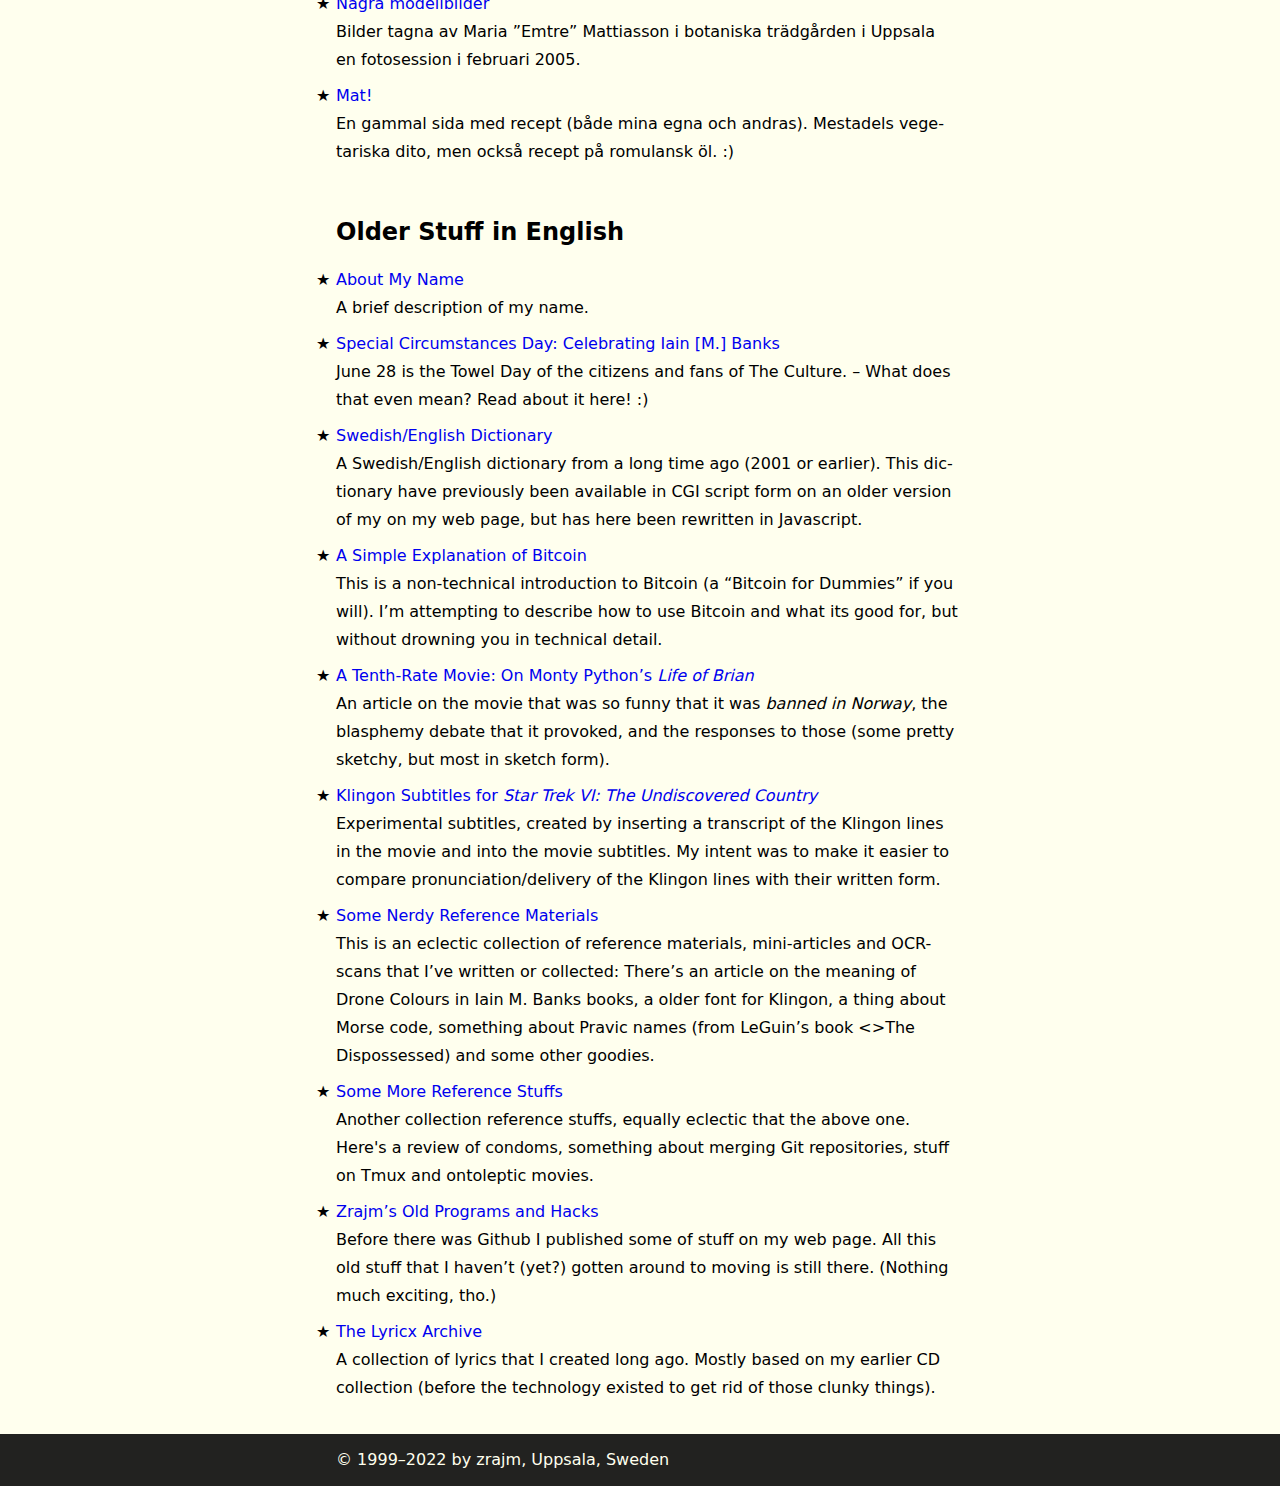
==== commit dbf50389: "Added link to new pIqaD article" ====
--- a/index.html
+++ b/index.html
@@ -117,6 +117,10 @@
 
   <dt><a href="http://klingonska.org">Klingonska Akademien</a>
   <dd>Allt du kan tänkas vilja veta om det klingonska språket.
+
+  <dt><a href="new-piqad/">Towards a New <b>pIqaD</b></a>
+  <dd>Some notes on what I'd like to see in a new <b>pIqaD</b> typeface (for
+    writing Klingon).
 </dl>
 <h2>Äldre saker</h2>
 <dl lang="sv">
